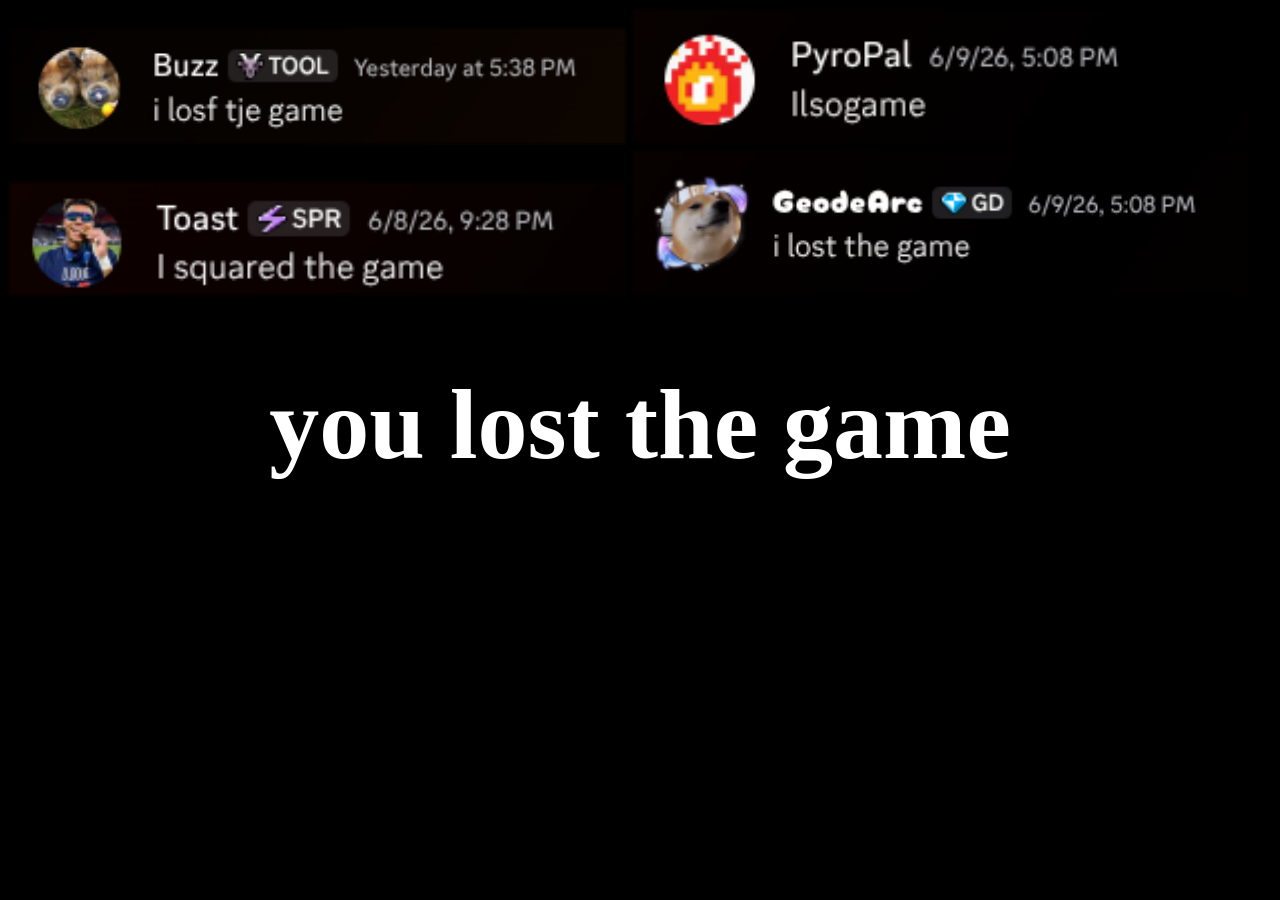
==== index.html @ e16e6687 "initial" ====
<!DOCTYPE html>
<html lang="en">
<head>
    <meta name="viewport" content="width=device-width, initial-scale=1.0">
    <meta name="author" content="GeodeArc">
    <title>I LOST THE GAME</title>
    <link rel="stylesheet" href="/nerd.css" as="style" onload="this.onload=null;this.rel='stylesheet'">
    <link href="/style.css" rel="stylesheet" type="text/css">
    <link rel="canonical" href="https://ilostthegame.xyz">
</head>

<body>
    <img src="/image.png">
    <img src="/image2.png">
    <img src="/image3.png">
    <img src="/image4.png">
    <h1>you lost the game</h1>
</body>
---- style.css ----
body {
    background-color: #000;
}

img {
    width: 49%;
}

h1 {
    color: #fff;
    font-size: 100px;
    text-align: center;
}
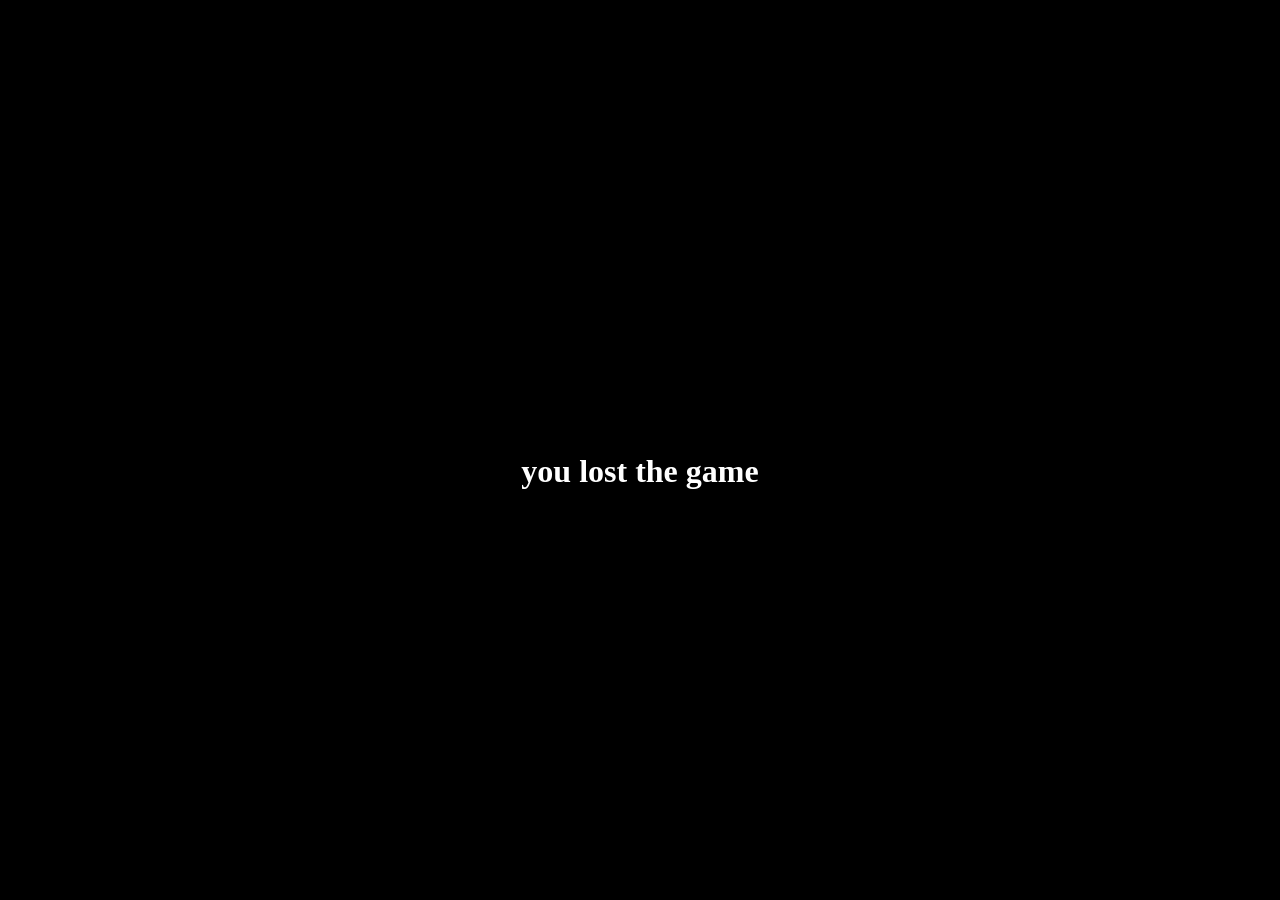
==== commit 39a31a98: "really dumb stuff" ====
--- a/index.html
+++ b/index.html
@@ -3,16 +3,25 @@
 <head>
     <meta name="viewport" content="width=device-width, initial-scale=1.0">
     <meta name="author" content="GeodeArc">
+    <meta property="og:title" content="I lost the game">
+    <meta property="og:description" content="did you lose the game?">
+    <meta property="og:image" content="https://ilostthegame.xyz/icon.webp">
     <title>I LOST THE GAME</title>
-    <link rel="stylesheet" href="/nerd.css" as="style" onload="this.onload=null;this.rel='stylesheet'">
+    <link rel="icon" href="/icon.webp">
     <link href="/style.css" rel="stylesheet" type="text/css">
+    <script src="/main.js" defer></script>
     <link rel="canonical" href="https://ilostthegame.xyz">
 </head>
 
 <body>
-    <img src="/image.png">
-    <img src="/image2.png">
-    <img src="/image3.png">
-    <img src="/image4.png">
-    <h1>you lost the game</h1>
+    <div class="background-container">
+        <img src="/images/image1.png" class="flyer lane-1">
+        <img src="/images/image2.png" class="flyer lane-2">
+        <img src="/images/image3.png" class="flyer lane-3">
+        <img src="/images/image4.png" class="flyer lane-4">
+        <img src="/images/image5.png" class="flyer lane-5">
+        <img src="/images/image6.png" class="flyer lane-6">
+        <img src="/images/image7.png" class="flyer lane-7">
+        <img src="/images/image8.png" class="flyer lane-8">
+    </div>
 </body>
--- a/style.css
+++ b/style.css
@@ -2,12 +2,33 @@
     background-color: #000;
 }
 
-img {
-    width: 49%;
+h1 {
+    position: fixed;
+    top: 50%;
+    left: 50%;
+    transform: translate(-50%, -50%);
+    color: #fff;
+    text-align: center;
+    z-index: 1;
 }
 
-h1 {
-    color: #fff;
-    font-size: 100px;
-    text-align: center;
+.background-container {
+    position: fixed;
+    top: 0;
+    left: 0;
+    width: 100vw;
+    height: 100vh;
+    overflow: hidden;
+    z-index: -1;
+}
+
+.flyer {
+    position: absolute;
+    left: 0;
+    transform: translateX(-150%); 
+}
+
+@keyframes flyRight {
+    0% { transform: translateX(-150%); }
+    100% { transform: translateX(100vw); }
 }
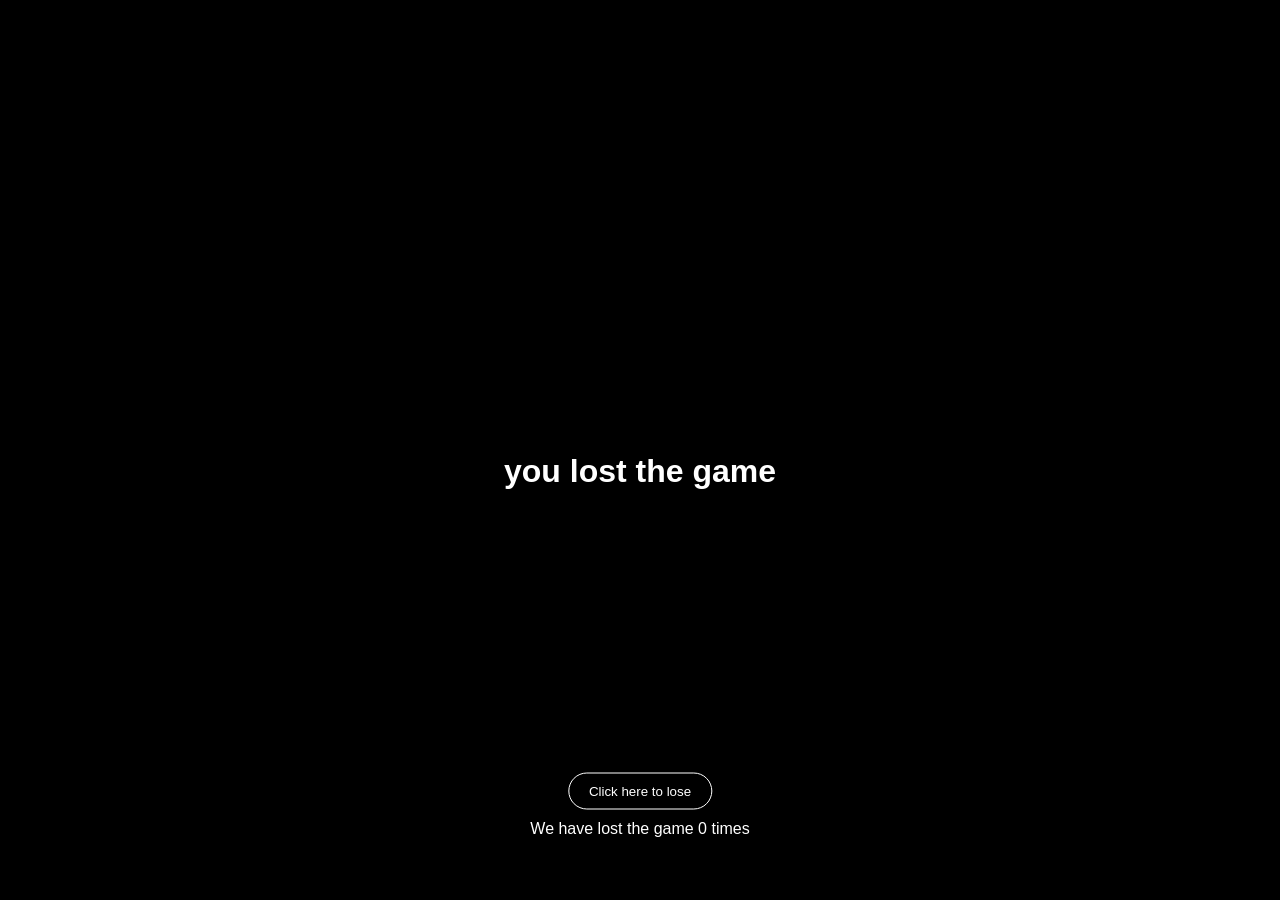
==== commit 9f298082: "game lose counter" ====
--- a/index.html
+++ b/index.html
@@ -24,4 +24,9 @@
         <img src="/images/image7.png" class="flyer lane-7">
         <img src="/images/image8.png" class="flyer lane-8">
     </div>
+    <main>
+        <button id="counter-btn">Click here to lose</button>
+        <div>We have lost the game <span id="counter-value">0</span> times</div>
+        <div id="cooldown-text"></div>
+    </main>
 </body>
--- a/style.css
+++ b/style.css
@@ -1,5 +1,23 @@
 body {
+    display: flex;
+    flex-direction: column;
+    justify-content: center;
+    align-items: center;    
     background-color: #000;
+    color: #fff;
+    font-family: sans-serif;
+}
+
+main {
+    display: flex;
+    flex-direction: column;
+    position: fixed;
+    align-items: center;
+    text-align: center;
+    top: 90%;
+    left: 50%;
+    transform: translate(-50%, -50%);
+    gap: 10px;
 }
 
 h1 {
@@ -10,6 +28,19 @@
     color: #fff;
     text-align: center;
     z-index: 1;
+}
+
+button {
+    background-color: #000;
+    color: #fff;
+    border-radius: 100px;
+    border: 1px solid #fff;
+    padding: 10px 20px;
+    cursor: pointer;
+}
+button:hover {
+    background-color: #fff;
+    color: #000;
 }
 
 .background-container {
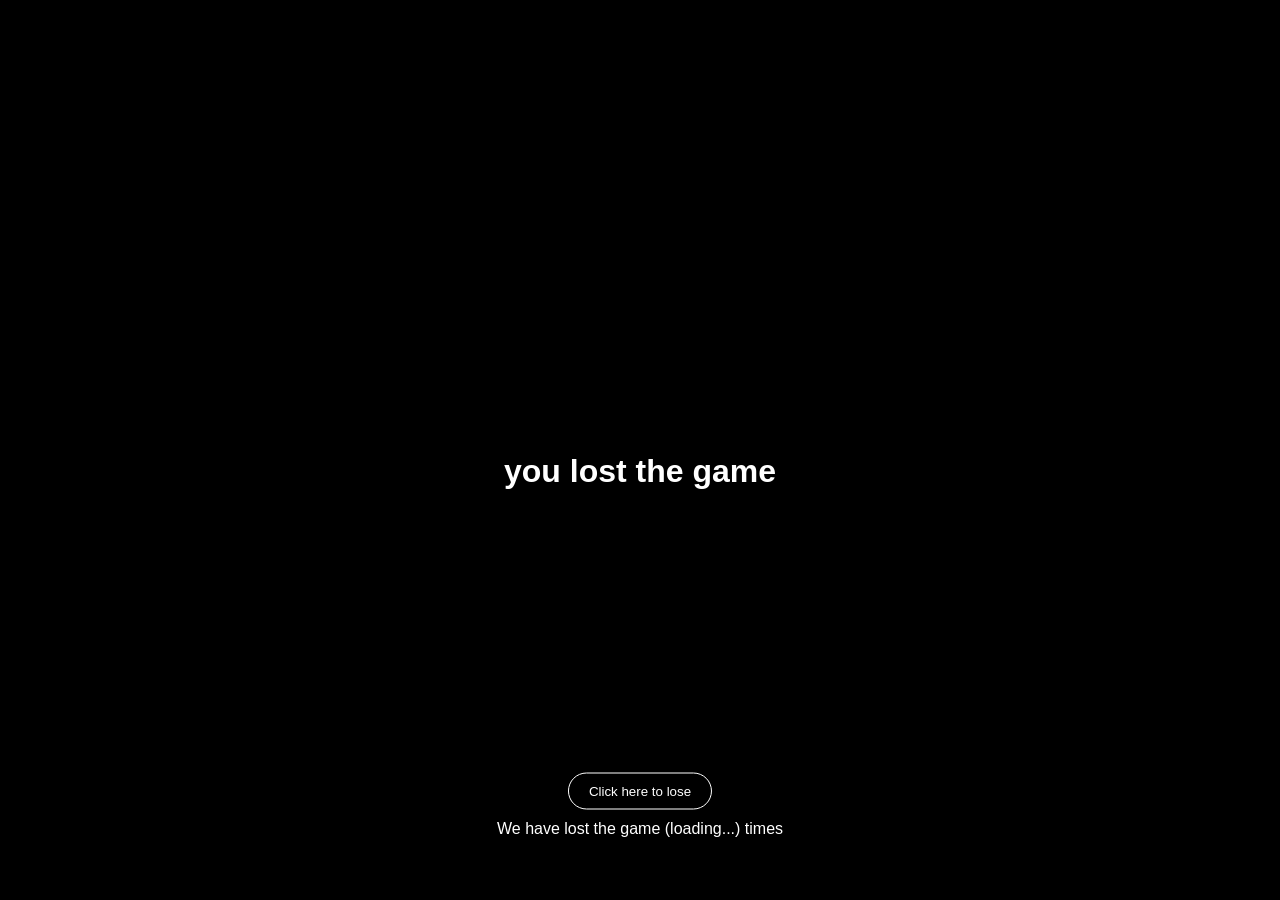
==== commit 9e9afb2e: "more verbose load" ====
--- a/index.html
+++ b/index.html
@@ -26,7 +26,7 @@
     </div>
     <main>
         <button id="counter-btn">Click here to lose</button>
-        <div>We have lost the game <span id="counter-value">0</span> times</div>
+        <div>We have lost the game <span id="counter-value">(loading...)</span> times</div>
         <div id="cooldown-text"></div>
     </main>
 </body>
--- a/style.css
+++ b/style.css
@@ -51,6 +51,7 @@
     height: 100vh;
     overflow: hidden;
     z-index: -1;
+    opacity: 0.8;
 }
 
 .flyer {
